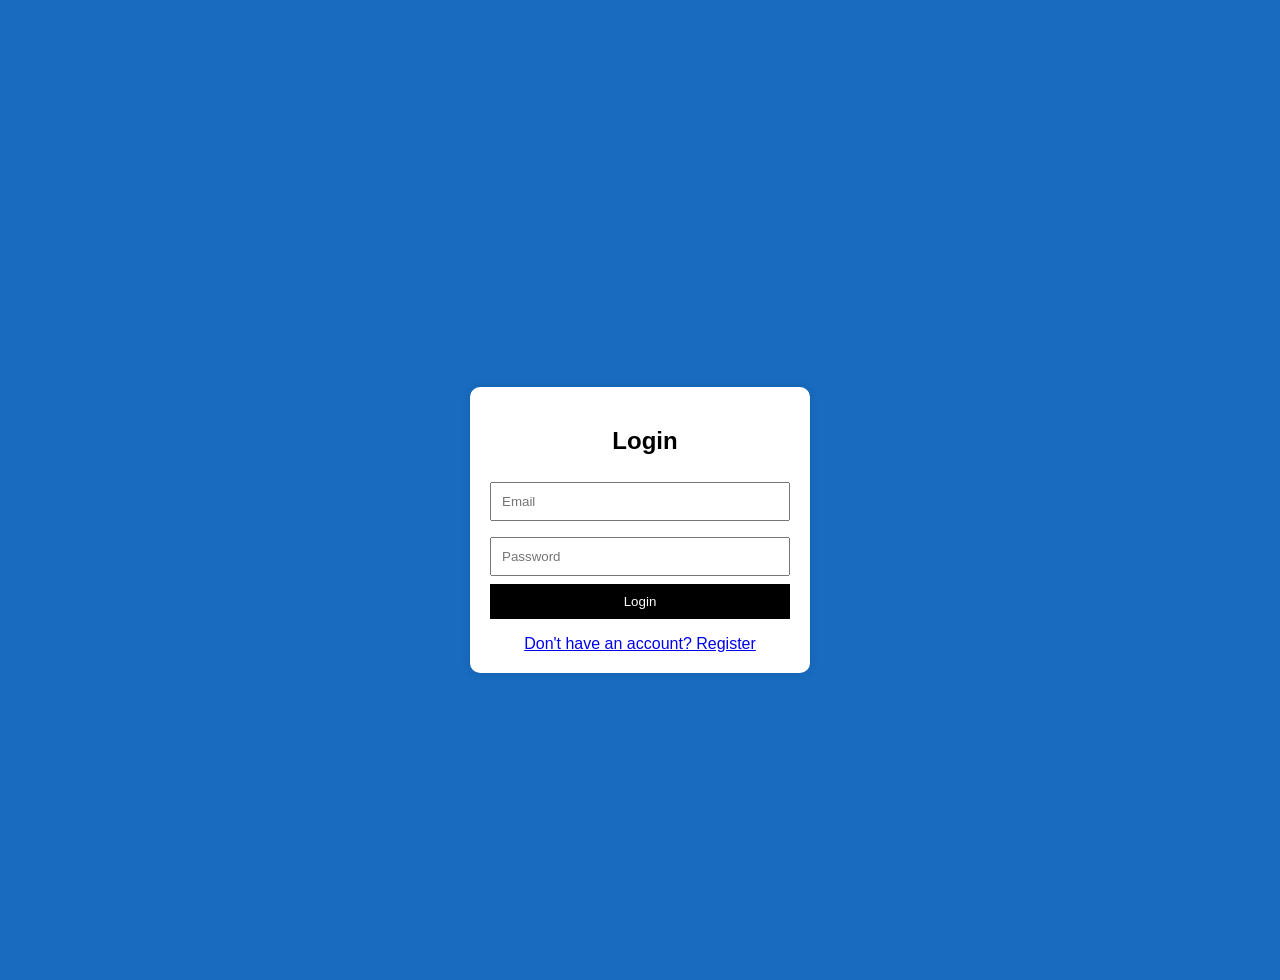
==== ai-chat/frontend/login.html @ 1c5bf40f "Add auth, email system, AI agent and frontend UI" ====
<!DOCTYPE html>
<html lang="en">
<head>
  <meta charset="UTF-8">
  <title>Login</title>

  <!-- ✅ Link your existing CSS file -->
  <link rel="stylesheet" href="styles.css">
</head>
<body>

  <div class="auth-container">
    <h2>Login</h2>

    <input type="email" id="email" placeholder="Email">
    <input type="password" id="password" placeholder="Password">

    <button id="login-btn">Login</button>

    <p id="result"></p>

    <!-- 🔗 Navigation -->
    <a href="register.html">Don't have an account? Register</a>
  </div>

  <script src="login.js"></script>
</body>
</html>
---- ai-chat/frontend/styles.css ----
body {
    background-color: #186bbe; 
    font-family: 'Segoe UI', Tahoma, Geneva, Verdana, sans-serif;
    margin: 0;
    display: flex;
    justify-content: center;
    align-items: center;
    height: 100vh; /* Use 100% of the viewport height */
    padding-top: 80px;
}


.intro-box {
    background-color: white;
    padding: 40px;
    border-radius: 12px;
    box-shadow: 0 10px 25px rgba(0,0,0,0.1);
    text-align: center;
    max-width: 400px;
    margin-top: 60px;
}


h1 {
    color: #333;
    margin-bottom: 10px;
}

h2 {
    margin-left: 10px;
}

p {
    color: #666;
    line-height: 1.6;
}


#chat-widget {
    position: absolute;
    bottom: 80px;
    right: 0;
    width: 300px;
    border-radius: 10px;
    overflow: hidden;
}


.chat-header {
    background-color: #0d4a86;
    color: white;
    padding: 15px;
    font-weight: bold;
    text-align: center;
}

/* The area where conversation happens */
#chat-messages {
    height: 200px;
    padding: 15px;
    overflow-y: auto;
    font-size: 0.9rem;
    background-color: #fafafa;

    display: flex;
    flex-direction: column;
}

/* The bottom section for typing */
.chat-controls {
    display: flex;
    padding: 10px;
    border-top: 1px solid #eee;
}

#chat-input {
    flex: 1; /* Makes the input take up all available space */
    padding: 8px;
    border: 1px solid #ddd;
    border-radius: 4px;
    outline: none;
}

#chat-send {
    margin-left: 5px;
    background-color: #94a5b5;
    color: white;
    border: none;
    padding: 8px 12px;
    border-radius: 4px;
    cursor: pointer;
}

/* #chat-messages div {
    background: #e1f0ff;
    padding: 8px;
    border-radius: 8px;
    width: fit-content;
    max-width: 80%;
    margin-bottom: 10px;
} */

.user-msg {
    background-color: #e1f0ff;
    align-self: flex-end;
}

.ai-msg {
    background-color: #eee;
    align-self: flex-start;
}

.message {
    padding: 8px;
    border-radius: 8px;
    width: fit-content;
    max-width: 80%;
    margin-bottom: 10px;
    display: block;
}

#chat-container {
    position: fixed;
    bottom: 20px;
    right: 20px;
    z-index: 1000; /* stays above content but below modal */
}

#chat-bubble {
    width: 60px;
    height: 60px;
    background-color: #186bbe;
    color: white;
    border-radius: 50%;
    display: flex;
    align-items: center;
    justify-content: center;
    font-size: 26px;
    cursor: pointer;
    box-shadow: 0 5px 15px rgba(0,0,0,0.3);
}

.typing {
    font-style: italic;
    color: #888;
}

/* 🔐 Auth Pages (Login/Register) */

.auth-container {
  width: 300px;
  margin: 100px auto;
  padding: 20px;
  background: white;
  border-radius: 10px;
  text-align: center;
  box-shadow: 0 0 10px rgba(0,0,0,0.1);
}

.auth-container input {
  width: 100%;
  padding: 10px;
  margin: 8px 0;
  box-sizing: border-box;
}

.auth-container button {
  width: 100%;
  padding: 10px;
  background: black;
  color: white;
  border: none;
  cursor: pointer;
  box-sizing: border-box;
}

.auth-container a {
  display: block;
  margin-top: 10px;
}

/* Top bar */
.top-bar {
    position: absolute;
    top: 20px;
    right: 20px;
}

/* Logout button style */
#logout-btn {
    background-color: #ff4d4d;
    color: white;
    border: none;
    padding: 10px 18px;
    border-radius: 8px;
    cursor: pointer;
    font-weight: bold;
    transition: 0.3s;
}

/* Hover effect */
#logout-btn:hover {
    background-color: #e60000;
}

.floating-btn {
    position: fixed;
    bottom: 30px;
    right: 30px;

    width: 60px;
    height: 60px;

    border-radius: 50%;
    border: none;

    background-color: #4CAF50;
    color: white;
    font-size: 24px;

    cursor: pointer;

    box-shadow: 0 4px 10px rgba(0,0,0,0.3);

    transition: 0.3s;
}

.floating-btn:hover {
    transform: scale(1.1);
    background-color: #45a049;
}


.navbar {
    position: fixed;
    top: 0;
    width: 100%;

    display: flex;
    justify-content: space-between;
    align-items: center;

    padding: 15px 40px;

    background-color: #1e3a5f;
    color: white;

    box-shadow: 0 2px 10px rgba(0,0,0,0.3);

    z-index: 1000;
}

.logo {
    font-size: 20px;
    font-weight: bold;
}

.nav-actions {
    display: flex;
    gap: 10px;
}

.nav-btn {
    padding: 8px 16px;
    border: none;
    border-radius: 6px;

    background-color: #4CAF50;
    color: white;

    cursor: pointer;
    transition: 0.3s;
}

.nav-btn:hover {
    background-color: #45a049;
}

.logout {
    background-color: #ff4d4d;
    margin-right: 10px;
}

.logout:hover {
    background-color: #e60000;
}

.modal {
    position: fixed;
    top: 0;
    left: 0;
    width: 100%;
    height: 100%;

    background: rgba(0,0,0,0.6);

    display: flex;
    justify-content: center;
    align-items: center;

    z-index: 2000;
}

.modal-content {
    background: white;
    padding: 20px;
    border-radius: 10px;

    width: 300px;
    display: flex;
    flex-direction: column;
    gap: 10px;

    animation: fadeIn 0.3s ease;
}

.modal-content input,
.modal-content textarea {
    padding: 10px;
    border-radius: 6px;
    border: 1px solid #ccc;
}

.modal-content button {
    padding: 10px;
    border: none;
    border-radius: 6px;

    background-color: #4CAF50;
    color: white;
    cursor: pointer;
}

#close-modal {
    align-self: flex-end;
    cursor: pointer;
    font-size: 18px;
}

.hidden {
    display: none;
}

@keyframes fadeIn {
    from { opacity: 0; transform: scale(0.9); }
    to { opacity: 1; transform: scale(1); }
}
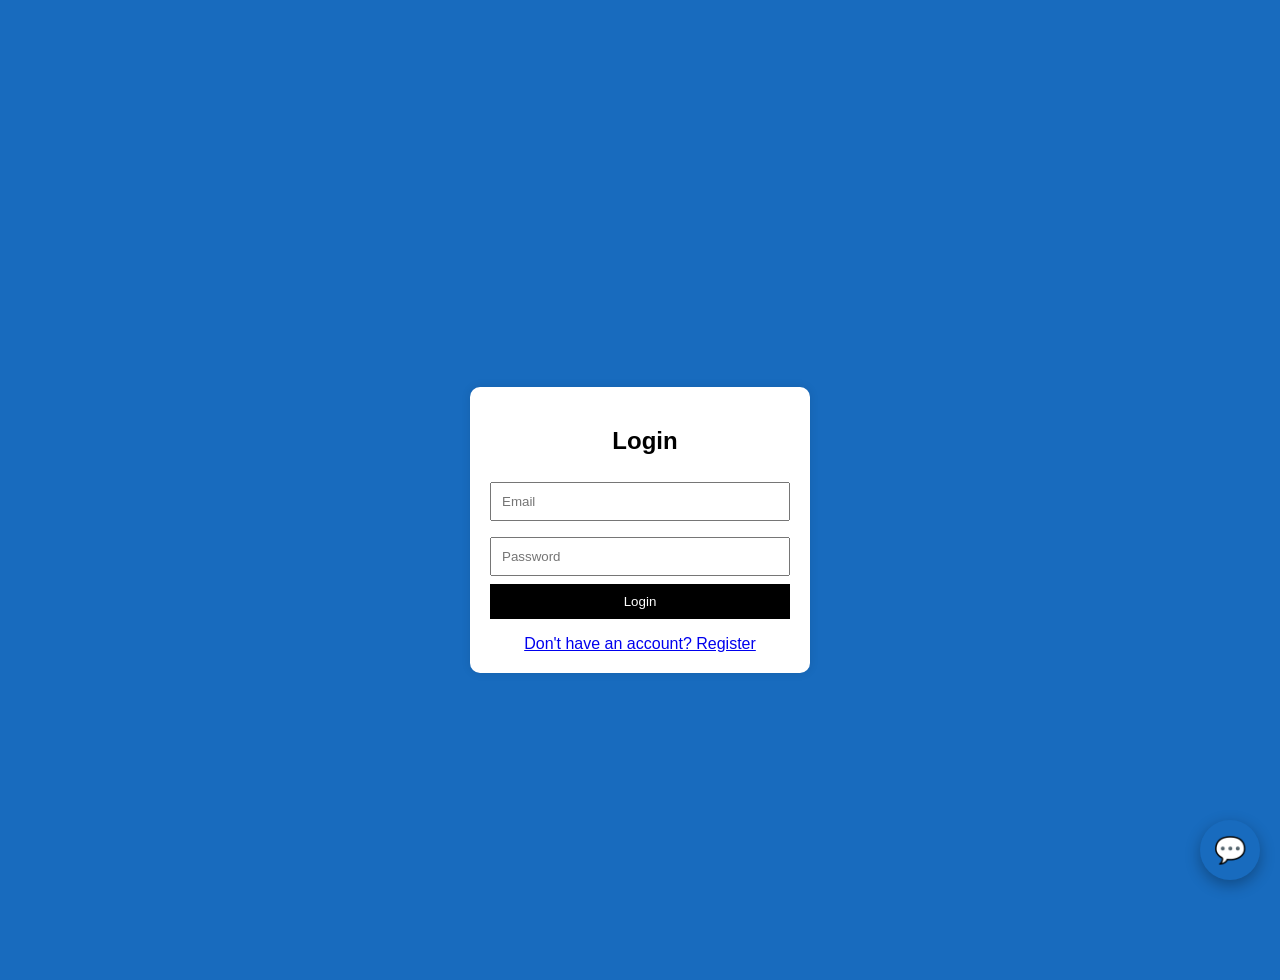
==== commit 3e141184: "AI portfolio with chat, auth, email + OTP system" ====
--- a/ai-chat/frontend/login.html
+++ b/ai-chat/frontend/login.html
@@ -23,6 +23,31 @@
     <a href="register.html">Don't have an account? Register</a>
   </div>
 
-  <script src="login.js"></script>
+  
+  <div id="chat-container">
+
+  <div id="chat-bubble">💬</div>
+
+  <div id="chat-widget" class="hidden">
+
+    <div class="chat-header">
+        AI Assistant 🤖
+    </div>
+
+    <div id="chat-messages">
+        <div class="message ai-msg">Hello! How can I help you today?</div>
+    </div>
+
+    <div class="chat-controls">
+        <input type="text" id="chat-input" placeholder="Ask me something...">
+        <button id="chat-send">Send</button>
+    </div>
+
+  </div>
+
+</div>
+<script src="./components/chat-widget.js"></script>
+<script src="app.js"></script>
+<script src="login.js"></script>
 </body>
 </html>
--- a/ai-chat/frontend/styles.css
+++ b/ai-chat/frontend/styles.css
@@ -123,7 +123,7 @@
     position: fixed;
     bottom: 20px;
     right: 20px;
-    z-index: 1000; /* stays above content but below modal */
+    z-index: 1001; /* stays above content but below modal */
 }
 
 #chat-bubble {
@@ -205,7 +205,7 @@
 
 .floating-btn {
     position: fixed;
-    bottom: 30px;
+    bottom: 100px; /* ⬅️ move ABOVE chat bubble */
     right: 30px;
 
     width: 60px;
@@ -223,6 +223,7 @@
     box-shadow: 0 4px 10px rgba(0,0,0,0.3);
 
     transition: 0.3s;
+    z-index: 1000;
 }
 
 .floating-btn:hover {
@@ -257,12 +258,14 @@
 
 .nav-actions {
     display: flex;
-    gap: 10px;
+    gap: 12px;
+    align-items: center;
 }
 
 .nav-btn {
-    padding: 8px 16px;
-    border: none;
+    padding: 8px 18px;
+    font-size: 14px;
+    font-weight: 500;
     border-radius: 6px;
 
     background-color: #4CAF50;
@@ -338,7 +341,9 @@
 }
 
 .hidden {
-    display: none;
+    opacity: 0;
+    transform: translateY(20px);
+    pointer-events: none;
 }
 
 @keyframes fadeIn {
